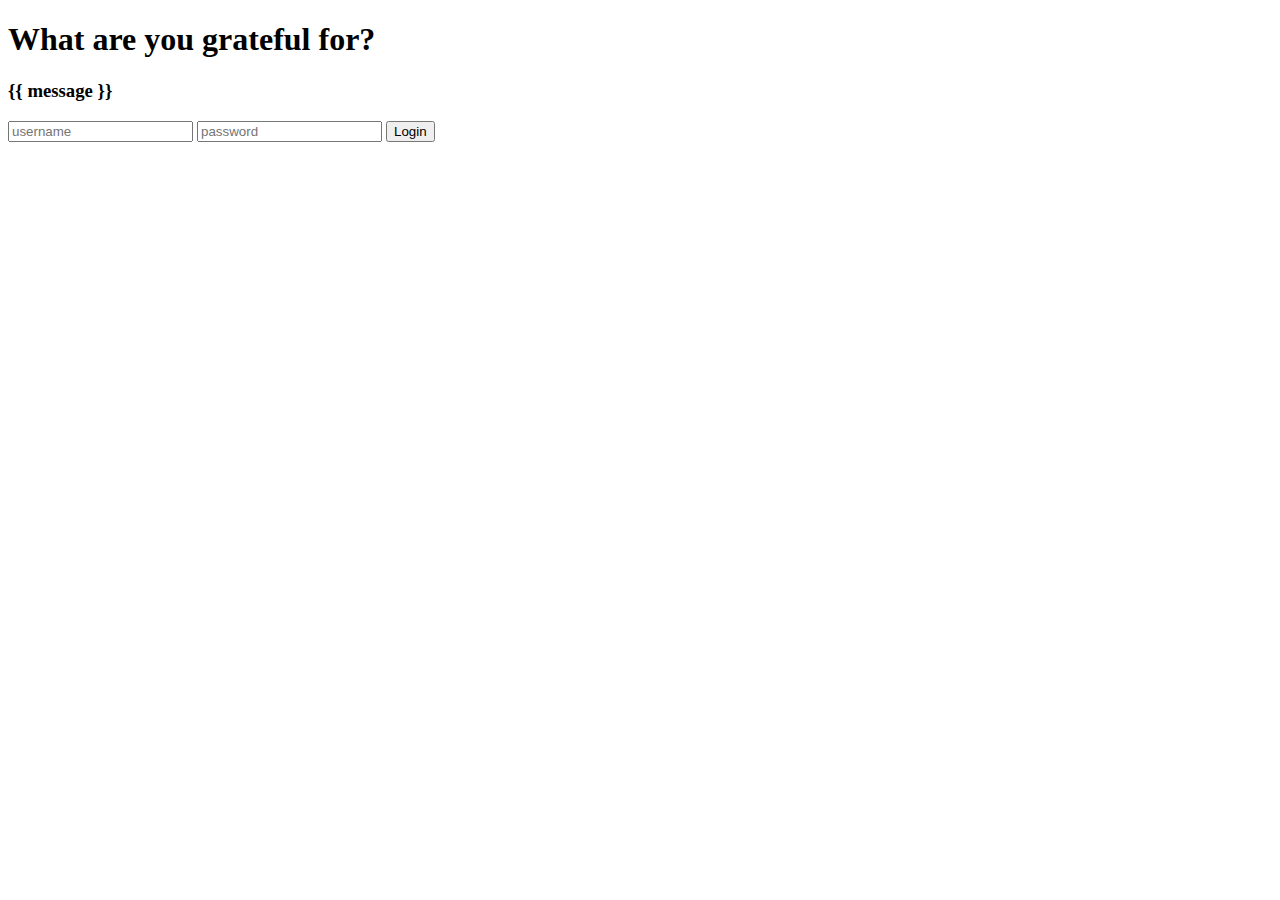
==== templates/index.html @ 3d6fdcd3 "First mass upload" ====
<!DOCTYPE html>
<html>
    <head>
        <title>What are you grateful for?</title>
        <link rel="stylesheet" href="static/style.css">
    </head>
    <body>
        <h1>What are you grateful for?</h1>
        <h3>{{ message }}</h3>
        <form action='' method="POST">
            <input type="text" name="formUser" placeholder="username">
            <input type="password" name="formPass" placeholder="password">
            <input type="submit" value="Login" name="login">
        </form>
    </body>
</html>
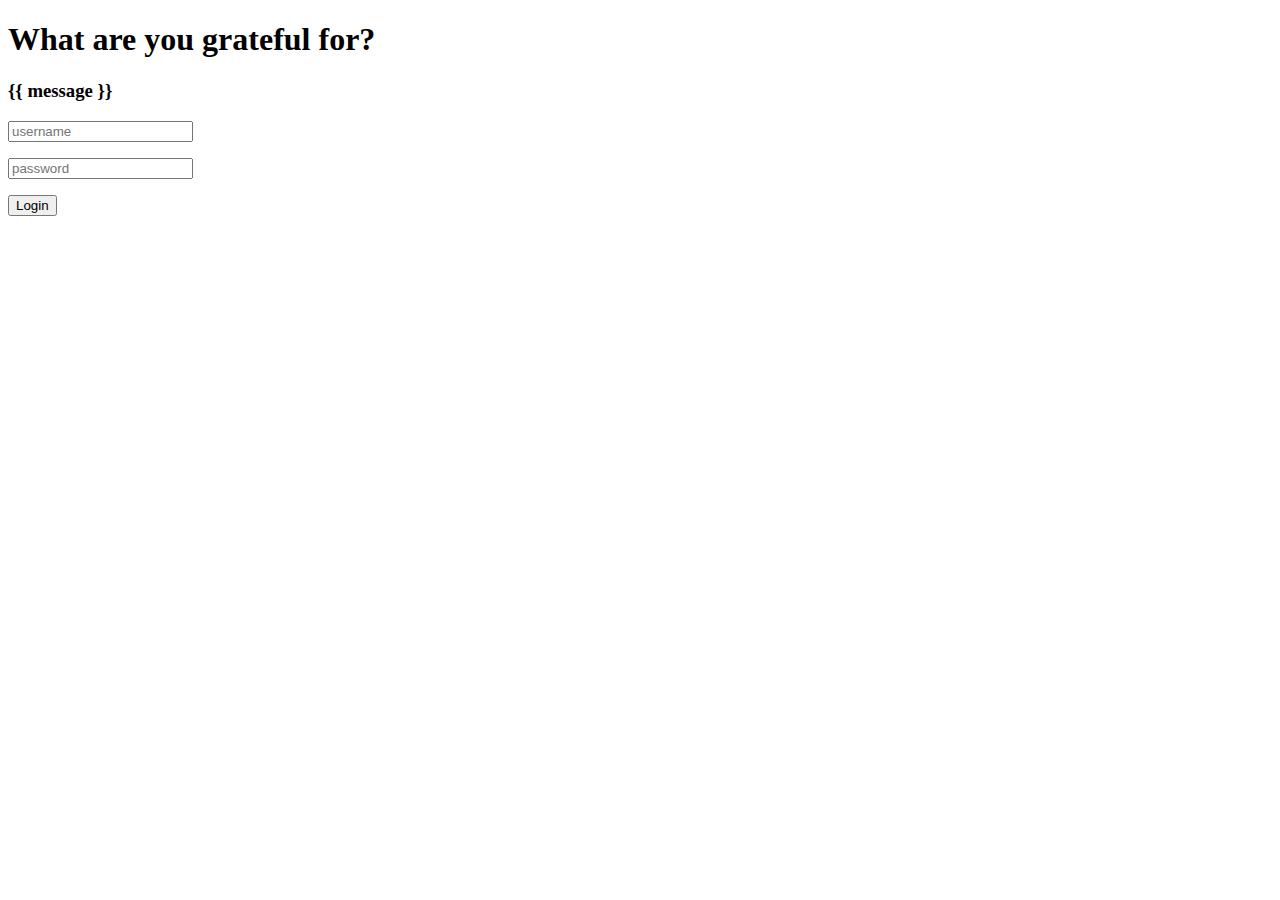
==== commit ca1c6353: "Fixing CSS" ====
--- a/templates/index.html
+++ b/templates/index.html
@@ -1,16 +1,22 @@
 <!DOCTYPE html>
 <html>
-    <head>
-        <title>What are you grateful for?</title>
-        <link rel="stylesheet" href="static/style.css">
-    </head>
-    <body>
-        <h1>What are you grateful for?</h1>
-        <h3>{{ message }}</h3>
+
+<head>
+    <title>What are you grateful for?</title>
+    <link rel="stylesheet" href="static/style.css">
+</head>
+
+<body>
+        
+    <div class="master-container">
+        <h1 class="title">What are you grateful for?</h1>
+        <h3 class="subtitle">{{ message }}</h3>
         <form action='' method="POST">
-            <input type="text" name="formUser" placeholder="username">
-            <input type="password" name="formPass" placeholder="password">
-            <input type="submit" value="Login" name="login">
+            <p><input class="input-text" type="text" name="formUser" placeholder="username"></p>
+            <p><input class="input-text" type="password" name="formPass" placeholder="password"></p>
+            <p><input class="submit" type="submit" value="Login" name="login"></p>
         </form>
-    </body>
+    </div>
+</body>
+
 </html>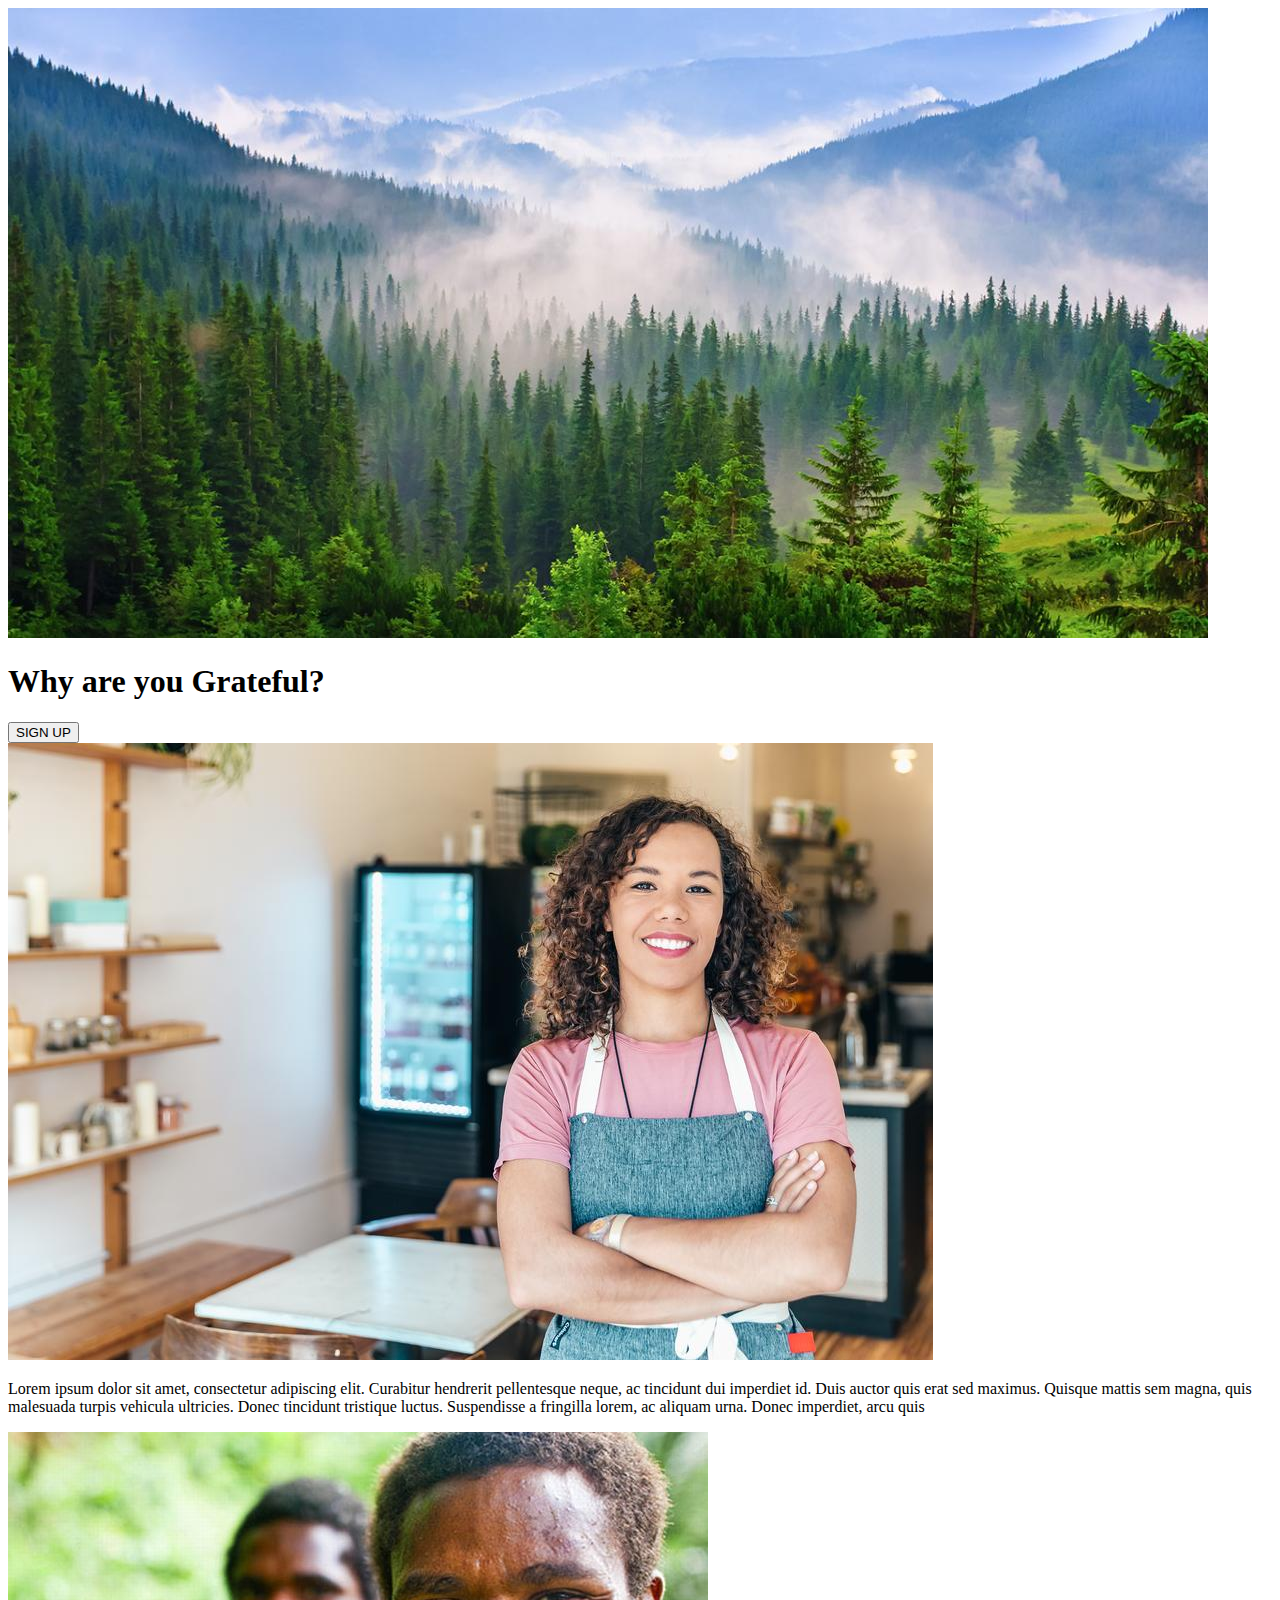
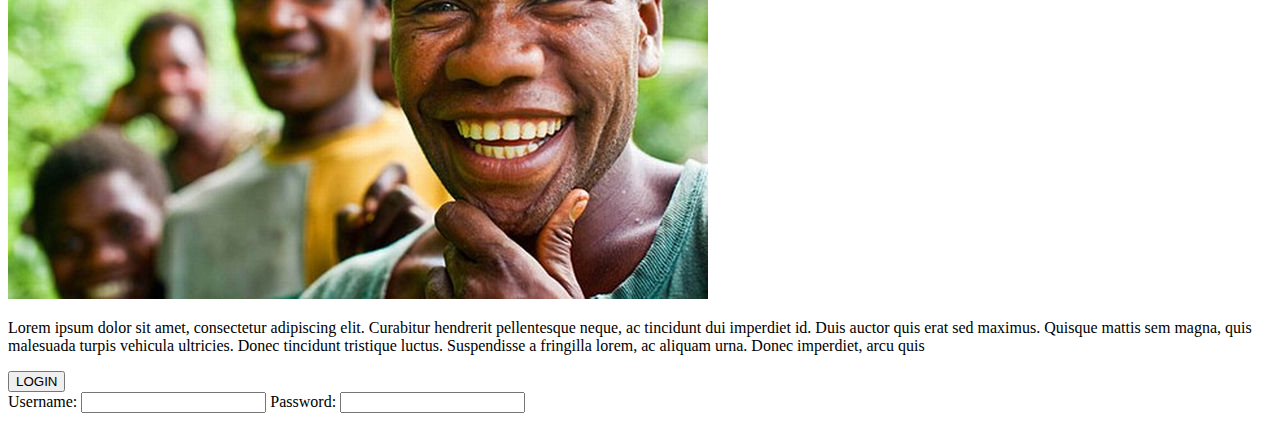
==== commit fc37c26d: "Total CSS Overhaul (index)" ====
--- a/templates/index.html
+++ b/templates/index.html
@@ -4,19 +4,56 @@
 <head>
     <title>What are you grateful for?</title>
     <link rel="stylesheet" href="static/style.css">
+    <link rel="preconnect" href="https://fonts.googleapis.com">
+    <link rel="preconnect" href="https://fonts.gstatic.com" crossorigin>
+    <link href="https://fonts.googleapis.com/css2?family=Nova+Round&display=swap" rel="stylesheet">
 </head>
 
 <body>
-        
-    <div class="master-container">
-        <h1 class="title">What are you grateful for?</h1>
-        <h3 class="subtitle">{{ message }}</h3>
+    <!-- <div>
+        <h1>What are you grateful for?</h1>
+        <h3>{{ message }}</h3>
         <form action='' method="POST">
-            <p><input class="input-text" type="text" name="formUser" placeholder="username"></p>
-            <p><input class="input-text" type="password" name="formPass" placeholder="password"></p>
-            <p><input class="submit" type="submit" value="Login" name="login"></p>
+            <p><input type="text" name="formUser" placeholder="username"></p>
+            <p><input type="password" name="formPass" placeholder="password"></p>
+            <p><input type="submit" value="Login" name="login"></p>
         </form>
+    </div> -->
+    <div class="title">
+        <img src="/static/media/forest image.jpg" class="headerImg">
+        <h1 class="center">Why are you Grateful?</h1>
     </div>
+
+    <button class="signUpButton">SIGN UP</button>
+
+    <div class="mainGrid">
+        <div class="cellGrid">
+            <div><img src="/static/media/smiling-cafe-owner.jpg" class="grid"></div>
+            <div>
+                <p>Lorem ipsum dolor sit amet, consectetur adipiscing elit. Curabitur hendrerit pellentesque neque, ac
+                    tincidunt dui imperdiet id. Duis auctor quis erat sed maximus. Quisque mattis sem magna, quis
+                    malesuada turpis vehicula ultricies. Donec tincidunt tristique luctus. Suspendisse a fringilla
+                    lorem, ac aliquam urna. Donec imperdiet, arcu quis</p>
+            </div>
+        </div>
+        <div class="cellGrid">
+            <img src="/static/media/smiling people.jpg" class="grid">
+            <p>Lorem ipsum dolor sit amet, consectetur adipiscing elit. Curabitur hendrerit pellentesque neque, ac
+                tincidunt dui imperdiet id. Duis auctor quis erat sed maximus. Quisque mattis sem magna, quis malesuada
+                turpis vehicula ultricies. Donec tincidunt tristique luctus. Suspendisse a fringilla lorem, ac aliquam
+                urna. Donec imperdiet, arcu quis</p>
+        </div>
+    </div>
+
+    <form action='' method="POST">
+        <button class="loginButton">LOGIN</button>
+        <div class="loginSpace">
+            <label for="username">Username:</label>
+            <input type="text" id="username" name="formUser">
+            <label for="password">Password:</label>
+            <input id="password" type="password" name="formPass">
+        </div>
+    </form>
 </body>
 
 </html>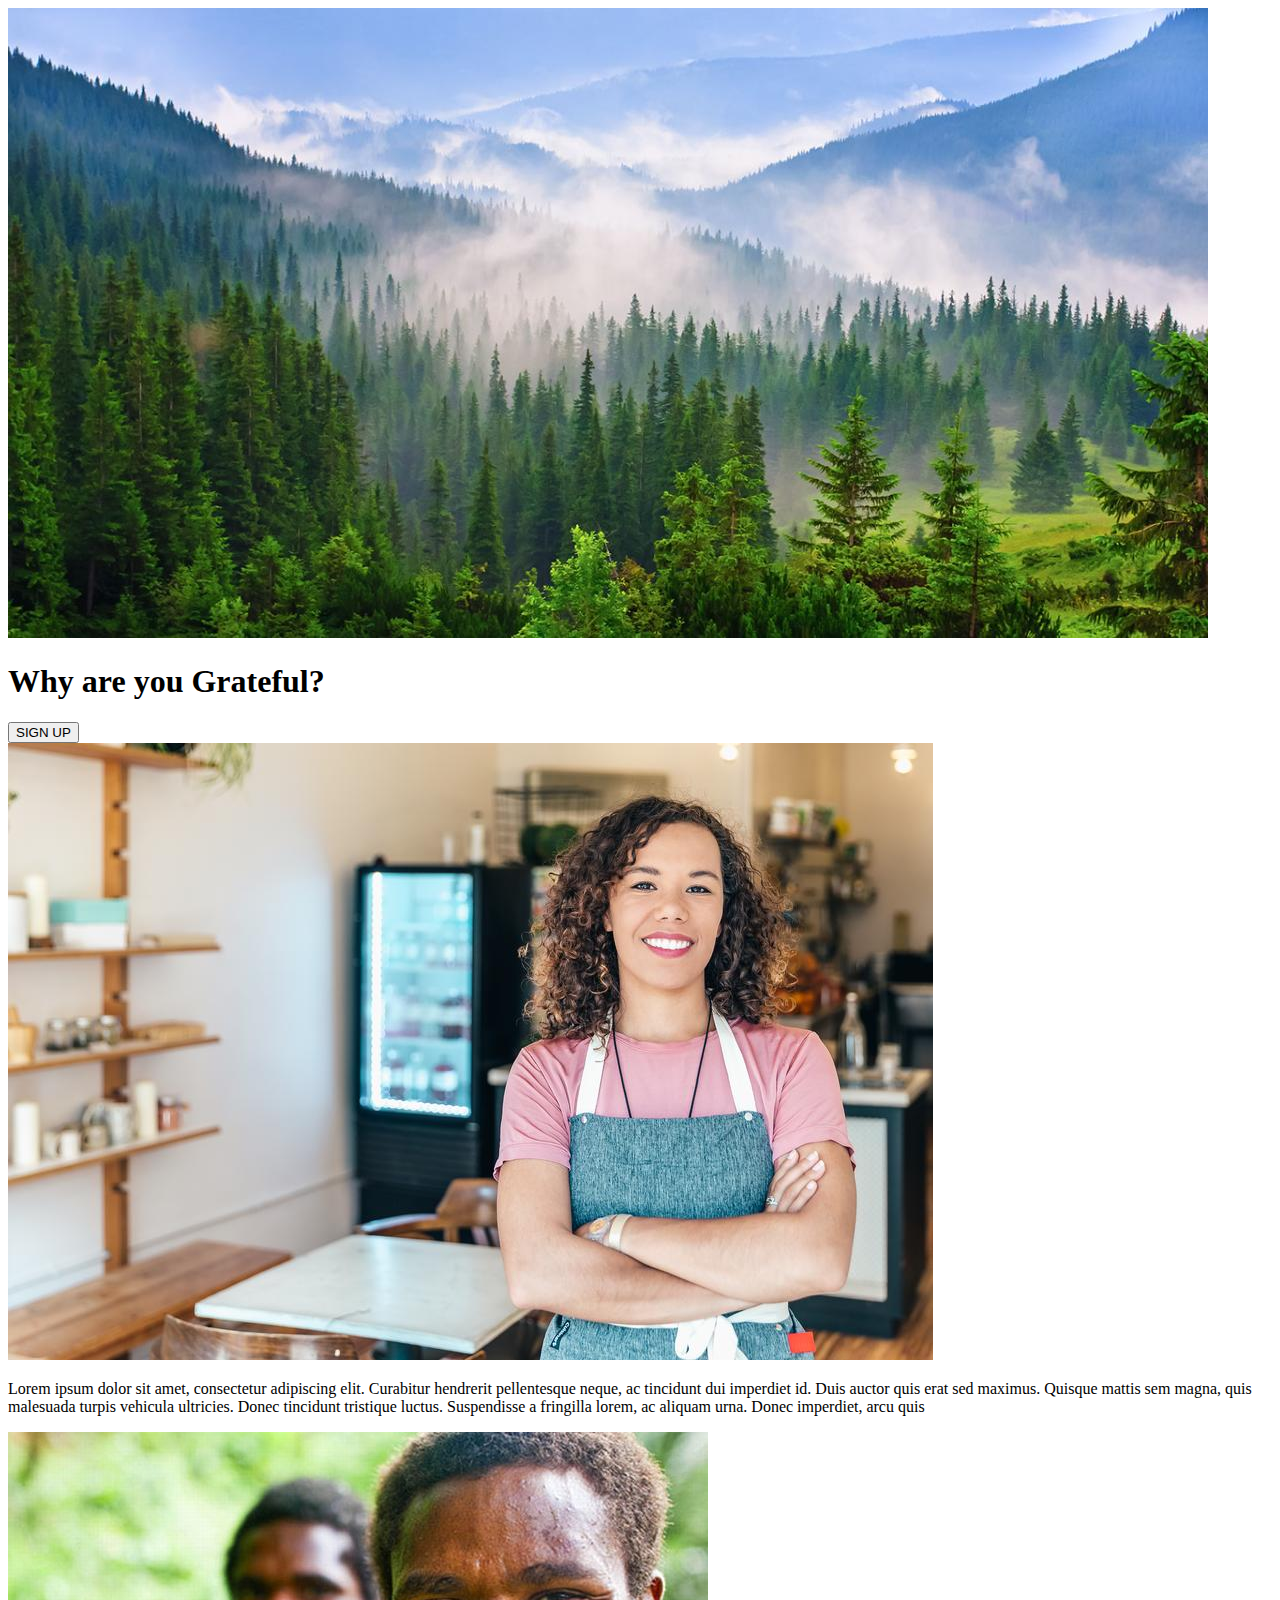
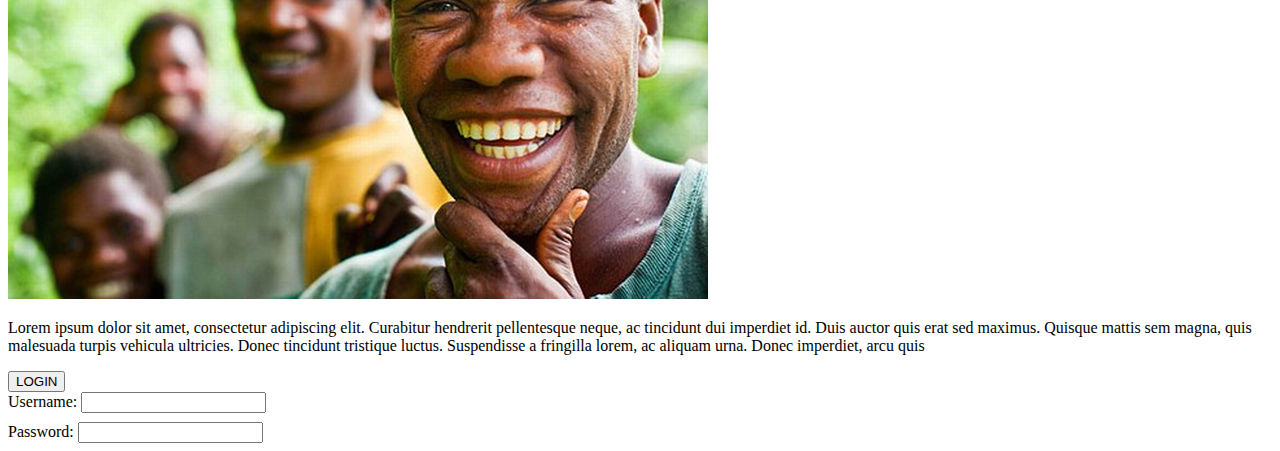
==== commit b7acd544: "Added working Signup Button" ====
--- a/templates/index.html
+++ b/templates/index.html
@@ -10,21 +10,14 @@
 </head>
 
 <body>
-    <!-- <div>
-        <h1>What are you grateful for?</h1>
-        <h3>{{ message }}</h3>
-        <form action='' method="POST">
-            <p><input type="text" name="formUser" placeholder="username"></p>
-            <p><input type="password" name="formPass" placeholder="password"></p>
-            <p><input type="submit" value="Login" name="login"></p>
-        </form>
-    </div> -->
     <div class="title">
         <img src="/static/media/forest image.jpg" class="headerImg">
         <h1 class="center">Why are you Grateful?</h1>
     </div>
-
-    <button class="signUpButton">SIGN UP</button>
+    <form action="" method="POST">
+        <button class="signUpButton" name="button" value="signup">SIGN UP</button>
+    </form>
+    
 
     <div class="mainGrid">
         <div class="cellGrid">
@@ -46,10 +39,11 @@
     </div>
 
     <form action='' method="POST">
-        <button class="loginButton">LOGIN</button>
+        <button class="loginButton" name="button" value="login">LOGIN</button>
         <div class="loginSpace">
             <label for="username">Username:</label>
-            <input type="text" id="username" name="formUser">
+            <input type="text" id="username" name="formUser" style="margin-bottom: 1vmin;">
+            <br>
             <label for="password">Password:</label>
             <input id="password" type="password" name="formPass">
         </div>
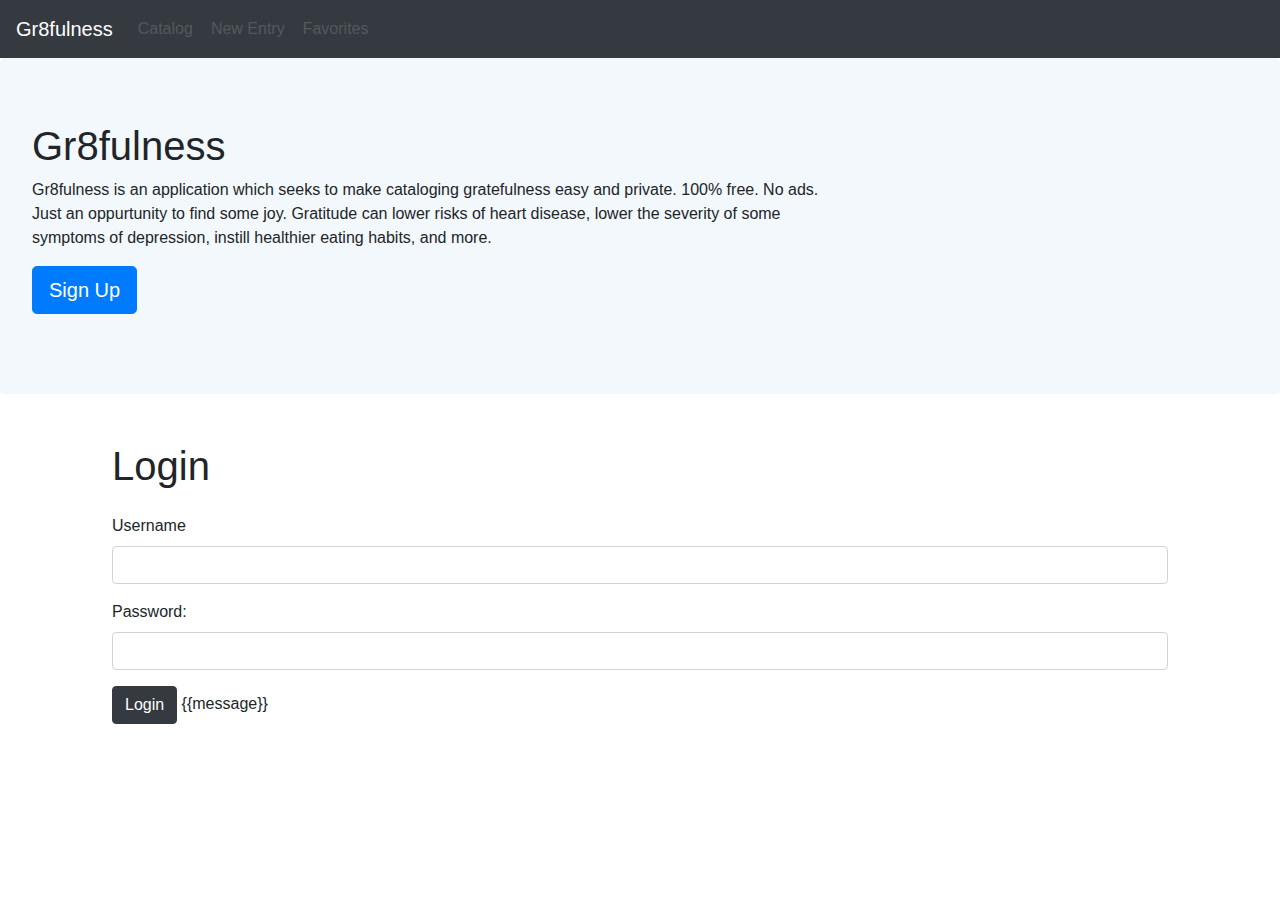
==== commit 3bcb4a2a: "Finished CSS w/Bootstrap overhaul" ====
--- a/templates/index.html
+++ b/templates/index.html
@@ -2,52 +2,72 @@
 <html>
 
 <head>
-    <title>What are you grateful for?</title>
-    <link rel="stylesheet" href="static/style.css">
-    <link rel="preconnect" href="https://fonts.googleapis.com">
-    <link rel="preconnect" href="https://fonts.gstatic.com" crossorigin>
-    <link href="https://fonts.googleapis.com/css2?family=Nova+Round&display=swap" rel="stylesheet">
+    <title>Gr8fulness</title>
+    <!-- Bootstrap CSS -->
+    <link rel="stylesheet" href="https://cdn.jsdelivr.net/npm/bootstrap@4.3.1/dist/css/bootstrap.min.css"
+        integrity="sha384-ggOyR0iXCbMQv3Xipma34MD+dH/1fQ784/j6cY/iJTQUOhcWr7x9JvoRxT2MZw1T" crossorigin="anonymous">
 </head>
 
 <body>
-    <div class="title">
-        <img src="/static/media/forest image.jpg" class="headerImg">
-        <h1 class="center">Why are you Grateful?</h1>
-    </div>
-    <form action="" method="POST">
-        <button class="signUpButton" name="button" value="signup">SIGN UP</button>
+    <!-- Nav Bar -->
+    <nav class="navbar navbar-expand-lg navbar-dark bg-dark">
+        <a class="navbar-brand" href="#">Gr8fulness</a>
+        <button class="navbar-toggler" type="button" data-toggle="collapse" data-target="#navbarNavAltMarkup"
+            aria-controls="navbarNavAltMarkup" aria-expanded="false" aria-label="Toggle navigation">
+            <span class="navbar-toggler-icon"></span>
+        </button>
+        <div class="collapse navbar-collapse" id="navbarNavAltMarkup">
+            <div class="navbar-nav">
+                <form method="POST" class="form-inline">
+                    <input type="submit" value="Catalog" name="button" class="nav-item nav-link btn btn-link disabled">
+                    <input type="submit" value="New Entry" name="button"
+                        class="nav-item nav-link btn btn-link disabled">
+                    <input type="submit" value="Favorites" name="button"
+                        class="nav-item nav-link btn btn-link disabled">
+                </form>
+            </div>
+        </div>
+    </nav>
+
+    <!-- Content -->
+    <form method="POST">
+        <div class="jumbotron" style="background-color: #f3f8fc;">
+            <h1>Gr8fulness</h1>
+            <p style="max-width: 50rem;">Gr8fulness is an application which seeks to make cataloging gratefulness easy
+                and private.
+                100% free. No ads. Just an
+                oppurtunity to find some joy. Gratitude can lower risks of heart disease, lower the severity of some
+                symptoms
+                of depression, instill healthier eating habits, and more.</p>
+            <p><input type="submit" value="Sign Up" name="button" class="btn btn-primary btn-lg"></p>
+        </div>
+
+        <!-- Login Form -->
+        <div style="padding: 0 7rem">
+            <h1 class="display-5" style="padding: 1rem 0;">Login</h1>
+            <div class="form-group">
+                <label for="username">Username</label>
+                <input class="form-control" type="text" id="username" name="formUser" style="margin-bottom: 1vmin;">
+            </div>
+            <div class="form-group">
+                <label for="password">Password:</label>
+                <input class="form-control" id="password" type="password" name="formPass">
+            </div>
+            <input type="submit" class="btn btn-dark" value="Login" name="button">
+            {{message}}
+        </div>
     </form>
     
-
-    <div class="mainGrid">
-        <div class="cellGrid">
-            <div><img src="/static/media/smiling-cafe-owner.jpg" class="grid"></div>
-            <div>
-                <p>Lorem ipsum dolor sit amet, consectetur adipiscing elit. Curabitur hendrerit pellentesque neque, ac
-                    tincidunt dui imperdiet id. Duis auctor quis erat sed maximus. Quisque mattis sem magna, quis
-                    malesuada turpis vehicula ultricies. Donec tincidunt tristique luctus. Suspendisse a fringilla
-                    lorem, ac aliquam urna. Donec imperdiet, arcu quis</p>
-            </div>
-        </div>
-        <div class="cellGrid">
-            <img src="/static/media/smiling people.jpg" class="grid">
-            <p>Lorem ipsum dolor sit amet, consectetur adipiscing elit. Curabitur hendrerit pellentesque neque, ac
-                tincidunt dui imperdiet id. Duis auctor quis erat sed maximus. Quisque mattis sem magna, quis malesuada
-                turpis vehicula ultricies. Donec tincidunt tristique luctus. Suspendisse a fringilla lorem, ac aliquam
-                urna. Donec imperdiet, arcu quis</p>
-        </div>
-    </div>
-
-    <form action='' method="POST">
-        <button class="loginButton" name="button" value="login">LOGIN</button>
-        <div class="loginSpace">
-            <label for="username">Username:</label>
-            <input type="text" id="username" name="formUser" style="margin-bottom: 1vmin;">
-            <br>
-            <label for="password">Password:</label>
-            <input id="password" type="password" name="formPass">
-        </div>
-    </form>
+    <!-- jQuery first, then Popper.js, then Bootstrap JS -->
+    <script src="https://code.jquery.com/jquery-3.3.1.slim.min.js"
+        integrity="sha384-q8i/X+965DzO0rT7abK41JStQIAqVgRVzpbzo5smXKp4YfRvH+8abtTE1Pi6jizo"
+        crossorigin="anonymous"></script>
+    <script src="https://cdn.jsdelivr.net/npm/popper.js@1.14.7/dist/umd/popper.min.js"
+        integrity="sha384-UO2eT0CpHqdSJQ6hJty5KVphtPhzWj9WO1clHTMGa3JDZwrnQq4sF86dIHNDz0W1"
+        crossorigin="anonymous"></script>
+    <script src="https://cdn.jsdelivr.net/npm/bootstrap@4.3.1/dist/js/bootstrap.min.js"
+        integrity="sha384-JjSmVgyd0p3pXB1rRibZUAYoIIy6OrQ6VrjIEaFf/nJGzIxFDsf4x0xIM+B07jRM"
+        crossorigin="anonymous"></script>
 </body>
 
 </html>